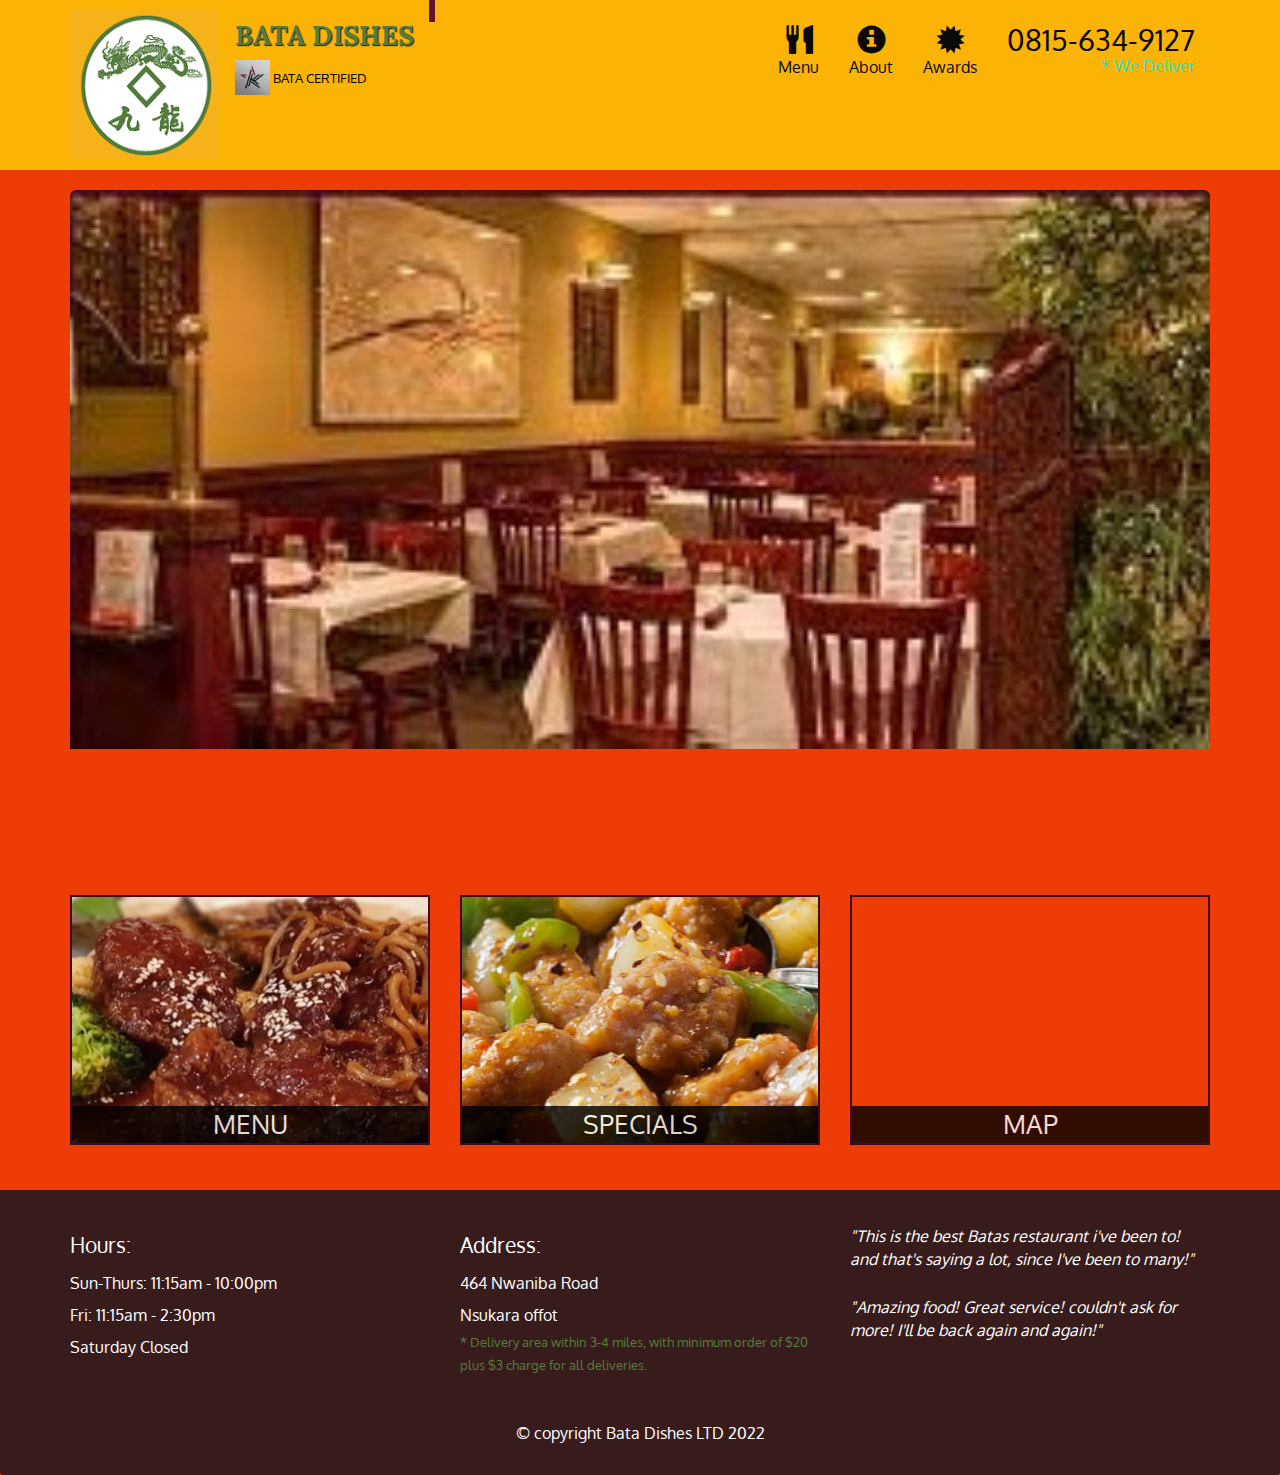
==== index.html @ c7086bea "new files" ====
<!DOCTYPE html>
<html lang="en">
<head>
    <meta charset="UTF-8">
    <meta http-equiv="X-UA-Compatible" content="IE=edge">
    <meta name="viewport" content="width=device-width, initial-scale=1.0">
    <title>Bata Dishes</title>
    <link rel="stylesheet" href="css/bootstrap.css">
    <link rel="stylesheet" href="css/style.css">
    <link rel="stylesheet" href='https://fonts.googleapis.com/css?family=Oxygen'> 
    <link rel="stylesheet" type="text/css" href="//fonts.googleapis.com/css?family=Lora" />
</head>
<body>
<header>
    <nav id="header-nav" class="navbar navbar-default">
        <div class="container">
            <div class="navbar-header">
                <a href="index.html" class="pull-left visible-md visible-lg">
                <div id="logo-img" alt="Logo image"></div>
                </a>
                <div class="navbar-brand">
                <a href="index.html"><h1>Bata Dishes</h1></a>
                <p>
                    <img src="images/star image.jpg" alt="Bata certification">
                    <span>Bata certified</span>
                </p> 
                </div>
                <button id="navbarToggle" type="button" class="navbar-toggle collapsed" 
                data-toggle="collapse" data-target="#collapsable-nav" aria-expanded="false"></button>
                 <span class="sr-only">Toggle navigation</span>
                 <span class="icon-bar"></span>
                 <span class="icon-bar"></span>
                 <span class="icon-bar"></span>
                </button>
             </div>

             <div id="collapsable-nav" class=" collapse in navbar-collapse">
              <!-- aria-expanded="true" style="height:1px" -->
                <ul id="nav-list" class="nav navbar-nav navbar-right">
                    <li id="navHomeButton" class="visible-xs active">
                        <a href="index.html">
                            <span class="glyphicon glyphicon-home"></span>Home
                        </a>
                    </li>
                     <li id="navMenuButton">
                        <a href="#" onclick="$dc.loadMenucategories();">
                            <span class="glyphicon glyphicon-cutlery"></span><br
                            class="hidden-xs">Menu</a>
                    </li>
                    <li>
                        <a href="#">
                            <span class="glyphicon glyphicon-info-sign"></span>
                            <br class="hidden-xs"> About</a>
                    </li>
                    <li>
                        <a href="#">
                            <span class="glyphicon glyphicon-certificate"></span>
                            <br class="hidden-xs">Awards</a>
                        </li>
                     <li>
                    
                    <li id="phone" class="hidden-xs">
                        <a href="tel:0810-364-6915"><span>0815-634-9127</span></a>
                        <div>* We Deliver</div>
                   </li>
               </ul><!--#nav-list-->
            </div><!--.colapse .navbar-collapse-->
        </div><!--.container-->
    </nav><!--#header-nav-->
</header>

<div id="call-btn" class="visible-xs">
    <a class="btn" href="tel:0810-364-6915">
        <span class="glyphicon glyphicon-earphone"></span>
        0815-634-9127
    </a>
</div>
<div id="xs-deliver" class="text-center
visible-xs">* We Deliver </div>

<div id="main-content" class="container">
    <div class="jumbotron">
        <img src="images/jumbotron_768.jpg" alt="picture of restaurant"
        class="img-responsive visible-xs">
    </div>
    <div id="home-tile" class="row">
        <div class="col-md-4 col-sm-6 col-xs-12">
            <a href="menu-categories.html">
                <div id="menu-tile"><span>menu</span>
                </div>
            </a>
        </div>
        <div class="col-md-4 col-sm-6 col-xs-12">
            <a href="single-categories.html">
                <div id="specials-tile"><span>specials</span>
                </div>
            </a>
        </div>
        <div class="col-md-4 col-sm-12 col-xs-12">
            <a href="https://goo.gl/maps/Uqwyq57oGQRNe4wa7"
             target="_blank">
                <div id="map-tile">
                    <iframe src="https://www.google.com/maps/embed?pb=!1m14!1m12!1m3!1d126865
                    .53705532447!2d3.4308096!3d6.4520192!2m3!1f0!2f0!3f0!3m2!1i1024!2i768!4f13
                    .1!5e0!3m2!1sen!2sng!4v1658822013754!5m2!1sen!2sng" width="100%" height="250"
                     style="border:0;" allowfullscreen="" loading="lazy"
                     referrerpolicy="no-referrer-when-downgrade"></iframe>
                    <span>map</span>
                </div>
                </a>
        </div>
    </div><!--end of #home-tiles-->
</div><!--end of #main-content-->

<footer class="panel-footer">
    <div class="container">
        <div class="row">
            <section id="hours" class="col-sm-4">
                <span>Hours:</span><br>
                Sun-Thurs: 11:15am - 10:00pm<br>
                Fri: 11:15am - 2:30pm<br>
                Saturday Closed
                <hr class="visible-xs">
                </section>
                <section id="Address" class="col-sm-4">
                    <span>Address:</span><br>
                    464 Nwaniba Road<br>
                    Nsukara offot
                    <p>* Delivery area within 3-4 miles,
                         with minimum order of $20 plus $3
                        charge for all deliveries.</p>
                    <hr class="visible-xs">
                    </section>
                    <section id="testimonials" class="col-sm-4">
                       <p>"This is the best Batas restaurant i've been to! and that's
                           saying a lot, since I've been to many!"</p> 
                           <p>"Amazing food! Great service! couldn't ask for more!
                                I'll be back again and again!"</p>
                        </section>
        </div>
        <div class="text-center">&copy; copyright Bata Dishes LTD 2022</div>
    </div>
</footer>


<!--jqerry(Bootstrap js plugins depend on it)-->
    <script src="js/jquery-2.1.4.min.js"></script>
    <script src="js/ajax-utils.js"></script>
    <script src="js/bootstrap.min.js"></script>
    <script src="js/my.js"></script>
</body> 
</html>
---- css/style.css ----
body {
    font-size: 16px;
    color: #fff;
    background-color: rgb(238, 60, 6);
    font-family: 'Oxygen', sans-serif;
}
/** HEADER **/
#header-nav {
    background-color: rgba(253, 196, 7, 0.884);
    border-radius: 0;
    border: 0;
}

#logo-img {
    background: url('./images/download.png') no-repeat;
    width: 150px;
    height: 150px;
    margin: 10px 15px 10px 0;
}

.navbar-brand {
    padding-top: 25px;
}

.navbar-brand h1 { /* Restaurant name */
font-family: 'lora', serif;
color: #557c3e;
font-size: 1.5em;
text-transform: uppercase;
font-weight: bold;
text-shadow: 1px 1px 1px #222;
margin-top: 0;
margin-bottom: 0;
line-height: .75;
}
.navbar-brand a:hover, .navbar-brand a:focus{
    text-decoration: none;
}

.navbar-brand p { /*bata cert*/
    color: #000;
    text-transform: uppercase;
    font-size: .7em;
    margin-top: 15px;
}
.navbar-brand p span {/* star-k*/
    vertical-align: middle;
}
#nav-list {
    margin-top: 10px;
}

#nav-list a {
color: #0a0a0a;
text-align: center;
}
#nav-list a:hover {
    background: #E7E7E7;
}
#nav-list a span {
    font-size: 1.8em;
}
#phone { 
    margin-top: 5px;
}
#phone a { /* Phone number */
    text-align: right;
    padding-bottom: 0;
}
#phone div { /* We DELIVER */
    color: #22e4ca;
    text-align: right;
    padding-right: 15px;
}
 .navbar-header button.navbar-toggle, .navbar-header .icon-bar {
    border: 1px solid #61122f;
 }

 .navbar-header button.navbar-toggle {
  clear: both;
  margin-top: -30px;
 }
/* END HEADER */

/*FOOTER*/
.panel-footer {
    margin-top: 30px;
    padding-top: 35px;
    padding-bottom: 30px;
    background-color: rgb(56, 28, 28);
    border-top: 0;
}

.panel-footer div.row {
    margin-bottom: 35px;
}
#hours, #Address {
    line-height: 2;
}
#hours > span, #Address > span {
font-size: 1.3em;
}
#Address p {
    color: #557c3e;
    font-size: .8em;
    line-height: 1.8;
}
#testimonials {
    font-style: italic;
}
#testimonials p:nth-child(2) {
    margin-top: 25px;
}

/*END FOOTER*/
 @media (min-width:1200px) {
    
 }

 @media (min-width:992) and (max-width:1199px) {
 #logo-img{
    background: url('./images/download-medium.png') no-repeat;
    width: 100px;
    height: 100px;
    margin:5px 5px 5px 0;
 }   
}

@media (min-width:768px) and (max-width:991px) {
    .jumbotron{
        background: url('./images/jumbotron_768.jpg') no-repeat;
        height: 558px;
        /* box-shadow: 0 0 50px #3f0c1f;
        border: 2px solid #3f0c1f; */
    }
}
/* extra small devices only*/
 @media (max-width:767px) {
    /*Header*/
.navbar-brand{
        padding-top: 10px;
        height: 80px;
    }
    .navbar-brand h1 {
        font-size: .6em;
        margin-top: 12px;
    }
    .navbar-brand p img {
        height: 20px;
    }

#collapsable-nav a {
    font-size: 1.2em;
}

#collapsable-nav a span {
    font-size: 1em;
    margin-right:5px;
}

#call-btn > a {
    font-size: 1.5em;
    display: block;
    margin: 0 20px;
    padding: 10px;
    border: 2px solid #fff;
    background-color: #a08f0e19;
    color: #951c49;
}

#xs-deliver {
    margin-top: 5px;
    font-size: 2em;
    letter-spacing: .1em;
    text-transform: uppercase;
}
/*END HEADER */

/* FOOTER */
.panel-footer section {
    margin-bottom: 30px;
    text-align: center;
}
.panel-footer section:nth-child(3) {
    margin-bottom: 30px;
    text-align: center; 
}
.panel-footer section hr {
    width: 50%;
} 

/*HOME PAGE*/
.container .jumbotron {
 margin-top: 30px;
 padding: 0;
}
#menu-tile, #specials-tile {
width: 350px;
margin: 0 auto 15px;
}  

.navbar-brand {
    padding-top: 10px;
    height: 80px;
}
.navbar-brand h1 {
    padding-top: 10px;
    font-size: 5vw;
}
.navbar-brand p {
    font-size: .6em;
    margin-top: 12px;
}
.navbar-brand p img {
    height: 20px;
}
#collapsable-nav a {
    font-size: 1.2em;
}
#collapsable-nav a span {
    font-size: 1em;
    margin-right: 5px;
}
#call-btn > a {
    font-size: 1.5em;
    display: block;
    margin: 0 20px;
    padding: 10px;
    border: 2px solid #090116f5;
    background-color: #090116f5;
    color: #22e4ca;
}
#xs-deliver {
    margin-top: 5px;
    font-size: .7em;
    letter-spacing: .1em;
    text-transform: uppercase;
}
/*END HEADER*/
/*HOME PAGE*/
.container .jumbotron {
    margin-top: 30px;
    padding: o;
}
#menu-tile, #specials-tile {
    width: 360px;
    margin: 0 auto 15px;
}
.menu-item-photo {
    margin-right: auto;
}
.menu-item-tile .menu-item-price {
text-align: center;
}

}
/* <super-small extra small devices only eg iphone> */
 @media (max-width: 479px) {
    .navbar-brand h1 {
    padding-top: 5px;
    font-size: 6pvw;
    }
    #menu-tile, #specials-tile {
         width: 280px;
        margin: 0 auto 15px;
    }
    .col-xxs-12 {
        position: relative;
        min-height: 1px;
        padding-right: 15px;
        padding-left: 15px;
        float: left;
        width: 100%;
    }

 }
/** large Device only**/
@media (min-width:1200px ) {
    .container .jumbotron {
        background: url('./images/jumbotron_1200.jpg') no-repeat;
        height: 675px;
        /* box-shadow:0 0 50px #3f0c1f
        border: 2px solid #3f0c1f; */
    }

} 

@media (min-width: 992px ) and (max-width: 1199px) {
    #logo-img{
        background: url('./images/download-medium.png') no-repeat;
        width: 100px;
        height: 100px;
        margin: 5px 5px 5px 0;
    } 

/*HOME PAGE*/
    .container .jumbotron {
    background: url('./images/jumbotron_992.jpg') no-repeat;
    height: 558px;
    /* box-shadow: 0 0 50px #3f0c1f;
    border: 2px solid #3f0c1f; */
   }
}
/*END HOME PAGE*/

/*SMALL DEVICE ONLY*/
@media (min-width: 768px ) and (max-width: 991px) {
    .container .jumbotron {
        background: url('./images/jumbotron_768.jpg') no-repeat;
        height: 432px;
        /* box-shadow: 0 0 50px #3f0c1f;
        border: 2px solid #3f0c1f; */
       }
}

/*extra-small device only*/
#menu-tile, #specials-tile, #map-tile {
    height: 250px;
    width: 100%;
    margin-bottom: 15px;
    position: relative;
    border: 2px solid #3f0c1f;
    overflow: hidden;
}

#menu-tile:hover, #special-tile:hover, #map-tile:hover {
box-shadow: o 1px 5px 1px #cccccc;
}
#menu-tile {
    background: url("./images/menu\ tiles667.jpg") no-repeat;
    background-position:center ;
}

#specials-tile {
    background: url("./images/chinese667.jpg") no-repeat;
    background-position: center;
}

#menu-tile span, #specials-tile span, #map-tile span {
    position: absolute;
    bottom: 0;
    right: 0;
    width: 100%;
    text-align: center;
    font-size: 1.6em;
    text-transform: uppercase;
    background-color: #000;
    color: #fff;
    opacity: .8;
}
/* Menu Categories page*/
.category-tile {
    position: relative;
    border: 2px solid #3F0C1F;
    overflow: hidden;
    width: 200px;
    height: 200px;
    margin: 0 auto 15px;
}
.category-tile span {
    position: absolute;
    bottom: 0;
    right: 0;
    width: 100%;
    text-align: center;
    font-size: 1.2em;
    text-transform: uppercase;
    background-color: #000;
    color: #fff;
    opacity: .8;
}
.category-tile:hover {
    box-shadow: 0 1px 5px 1px #cccccc;
}
#menu-categories-title + div {

    margin-bottom: 50px;
}
/*--end of menu category--*/

/*--Single category--*/
.menu-item-tile {
    margin-bottom: 25px;
}
.menu-item-tile hr {
    width: 80%;
}
.menu-item-tile .menu-item-price {
    font-size: 1.1em;
    text-align: right;
    /* margin-top: -15px;
    margin-right: -15px; */
}
.menu-item-tile .menu-item-price span {
    font-size: .6em;
}
.menu-item-photo {
    position: relative;
    border: 2px solid #3f0c1f;
    overflow: hidden;
    padding: 0;
    margin-right: auto;
    margin-left: auto;
    margin-bottom: 20px;
    max-width: 250px;
}
.menu-item-photo div {
    position: absolute;
    bottom: 0;
    right: 0;
    width: 80px;
    background-color: #557c3e;
    text-align: center;
}
.menu-item-description {
    padding-right: 30px;
}
h3.menu-item-title {
    margin: 0 0 10px;
}
.menu-item-details { 
    font-size: 12px;
    font-style: italic;
} 
.menu-item-tile .menu-item-price {
    text-align: center;
}
.menu-item-description {
    text-align: center;
}
/*--End of single category page--*/
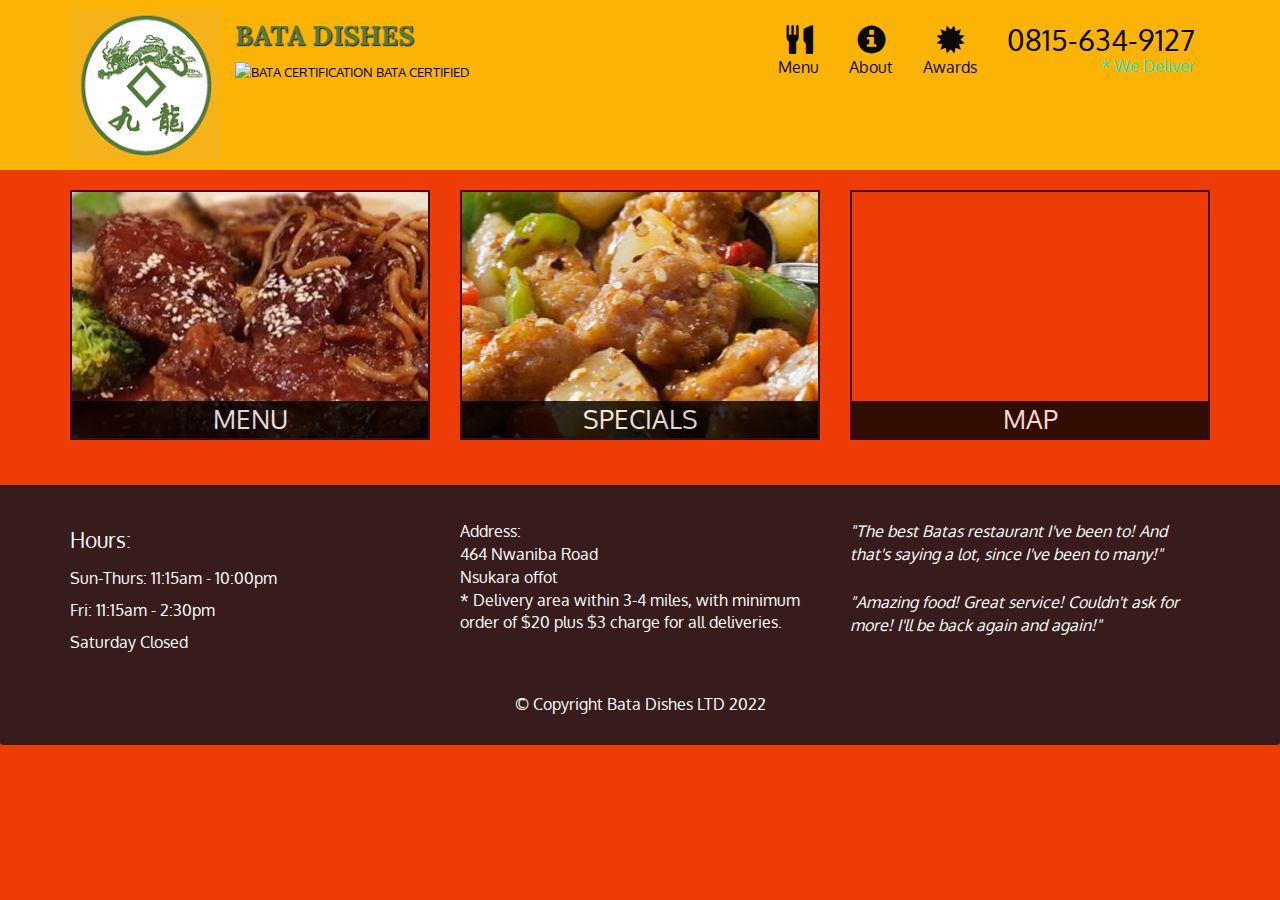
==== commit 0992faf6: "new file" ====
--- a/index.html
+++ b/index.html
@@ -1,88 +1,79 @@
-<!DOCTYPE html>
+<!doctype html>
 <html lang="en">
-<head>
-    <meta charset="UTF-8">
+  <head>
+    <meta charset="utf-8">
     <meta http-equiv="X-UA-Compatible" content="IE=edge">
-    <meta name="viewport" content="width=device-width, initial-scale=1.0">
+    <meta name="viewport" content="width=device-width, initial-scale=1">
     <title>Bata Dishes</title>
-    <link rel="stylesheet" href="css/bootstrap.css">
+    <link rel="stylesheet" href="css/bootstrap.min.css">
     <link rel="stylesheet" href="css/style.css">
-    <link rel="stylesheet" href='https://fonts.googleapis.com/css?family=Oxygen'> 
-    <link rel="stylesheet" type="text/css" href="//fonts.googleapis.com/css?family=Lora" />
-</head>
+    <link href='https://fonts.googleapis.com/css?family=Oxygen:400,300,700' rel='stylesheet' type='text/css'>
+    <link href='https://fonts.googleapis.com/css?family=Lora' rel='stylesheet' type='text/css'>
+  </head>
 <body>
-<header>
+  <header>
     <nav id="header-nav" class="navbar navbar-default">
-        <div class="container">
-            <div class="navbar-header">
-                <a href="index.html" class="pull-left visible-md visible-lg">
-                <div id="logo-img" alt="Logo image"></div>
-                </a>
-                <div class="navbar-brand">
-                <a href="index.html"><h1>Bata Dishes</h1></a>
-                <p>
-                    <img src="images/star image.jpg" alt="Bata certification">
-                    <span>Bata certified</span>
-                </p> 
-                </div>
-                <button id="navbarToggle" type="button" class="navbar-toggle collapsed" 
-                data-toggle="collapse" data-target="#collapsable-nav" aria-expanded="false"></button>
-                 <span class="sr-only">Toggle navigation</span>
-                 <span class="icon-bar"></span>
-                 <span class="icon-bar"></span>
-                 <span class="icon-bar"></span>
-                </button>
-             </div>
+      <div class="container">
+        <div class="navbar-header">
+          <a href="index.html" class="pull-left visible-md visible-lg">
+            <div id="logo-img" alt="Logo image"></div>
+          </a>
 
-             <div id="collapsable-nav" class=" collapse in navbar-collapse">
-              <!-- aria-expanded="true" style="height:1px" -->
-                <ul id="nav-list" class="nav navbar-nav navbar-right">
-                    <li id="navHomeButton" class="visible-xs active">
-                        <a href="index.html">
-                            <span class="glyphicon glyphicon-home"></span>Home
-                        </a>
-                    </li>
-                     <li id="navMenuButton">
-                        <a href="#" onclick="$dc.loadMenucategories();">
-                            <span class="glyphicon glyphicon-cutlery"></span><br
-                            class="hidden-xs">Menu</a>
-                    </li>
-                    <li>
-                        <a href="#">
-                            <span class="glyphicon glyphicon-info-sign"></span>
-                            <br class="hidden-xs"> About</a>
-                    </li>
-                    <li>
-                        <a href="#">
-                            <span class="glyphicon glyphicon-certificate"></span>
-                            <br class="hidden-xs">Awards</a>
-                        </li>
-                     <li>
-                    
-                    <li id="phone" class="hidden-xs">
-                        <a href="tel:0810-364-6915"><span>0815-634-9127</span></a>
-                        <div>* We Deliver</div>
-                   </li>
-               </ul><!--#nav-list-->
-            </div><!--.colapse .navbar-collapse-->
-        </div><!--.container-->
-    </nav><!--#header-nav-->
-</header>
+          <div class="navbar-brand">
+            <a href="index.html"><h1> Bata Dishes</h1></a>
+            <p>
+              <img src="images/star-k-logo.png" alt="Bata certification">
+              <span>Bata Certified</span>
+            </p>
+          </div>
 
-<div id="call-btn" class="visible-xs">
-    <a class="btn" href="tel:0810-364-6915">
-        <span class="glyphicon glyphicon-earphone"></span>
-        0815-634-9127
+          <button type="button" class="navbar-toggle collapsed" 
+          data-toggle="collapse" data-target="#collapsable-nav" aria-expanded="false">
+            <span class="sr-only">Toggle navigation</span>
+            <span class="icon-bar"></span>
+            <span class="icon-bar"></span>
+            <span class="icon-bar"></span>
+          </button>
+        </div>
+
+        <div id="collapsable-nav" class="collapse navbar-collapse">
+           <ul id="nav-list" class="nav navbar-nav navbar-right">
+            <li id="navHomeButton" class="visible-xs active">
+              <a href="index.html">
+                <span class="glyphicon glyphicon-home"></span> Home</a>
+            </li>
+            <li id="navMenuButton">
+              <a href="#" onclick="$dc.loadMenuCategories();">
+                <span class="glyphicon glyphicon-cutlery"></span><br class="hidden-xs"> Menu</a>
+            </li>
+            <li>
+              <a href="#">
+                <span class="glyphicon glyphicon-info-sign"></span><br class="hidden-xs"> About</a>
+            </li>
+            <li>
+              <a href="#">
+                <span class="glyphicon glyphicon-certificate"></span><br class="hidden-xs"> Awards</a>
+            </li>
+            <li id="phone" class="hidden-xs">
+              <a href="tel:410-602-5008">
+                <span>0815-634-9127</span></a><div>* We Deliver</div>
+            </li>
+          </ul><!-- #nav-list -->
+        </div><!-- .collapse .navbar-collapse -->
+      </div><!-- .container -->
+    </nav><!-- #header-nav -->
+  </header>
+
+  <div id="call-btn" class="visible-xs">
+    <a class="btn" href="tel:410-602-5008">
+    <span class="glyphicon glyphicon-earphone"></span>
+    0810-364-6915
     </a>
-</div>
-<div id="xs-deliver" class="text-center
-visible-xs">* We Deliver </div>
+  </div>
+  <div id="xs-deliver" class="text-center visible-xs">* We Deliver</div>
 
-<div id="main-content" class="container">
-    <div class="jumbotron">
-        <img src="images/jumbotron_768.jpg" alt="picture of restaurant"
-        class="img-responsive visible-xs">
-    </div>
+  <div id="main-content" class="container">
+    
     <div id="home-tile" class="row">
         <div class="col-md-4 col-sm-6 col-xs-12">
             <a href="menu-categories.html">
@@ -111,42 +102,38 @@
         </div>
     </div><!--end of #home-tiles-->
 </div><!--end of #main-content-->
+  </div>
 
-<footer class="panel-footer">
+  <footer class="panel-footer">
     <div class="container">
-        <div class="row">
-            <section id="hours" class="col-sm-4">
-                <span>Hours:</span><br>
-                Sun-Thurs: 11:15am - 10:00pm<br>
-                Fri: 11:15am - 2:30pm<br>
-                Saturday Closed
-                <hr class="visible-xs">
-                </section>
-                <section id="Address" class="col-sm-4">
-                    <span>Address:</span><br>
-                    464 Nwaniba Road<br>
-                    Nsukara offot
-                    <p>* Delivery area within 3-4 miles,
-                         with minimum order of $20 plus $3
-                        charge for all deliveries.</p>
-                    <hr class="visible-xs">
-                    </section>
-                    <section id="testimonials" class="col-sm-4">
-                       <p>"This is the best Batas restaurant i've been to! and that's
-                           saying a lot, since I've been to many!"</p> 
-                           <p>"Amazing food! Great service! couldn't ask for more!
-                                I'll be back again and again!"</p>
-                        </section>
-        </div>
-        <div class="text-center">&copy; copyright Bata Dishes LTD 2022</div>
+      <div class="row">
+        <section id="hours" class="col-sm-4">
+          <span>Hours:</span><br>
+          Sun-Thurs: 11:15am - 10:00pm<br>
+          Fri: 11:15am - 2:30pm<br>
+          Saturday Closed
+          <hr class="visible-xs">
+        </section>
+        <section id="address" class="col-sm-4">
+          <span>Address:</span><br>
+          464 Nwaniba Road<br>
+          Nsukara offot
+          <p>* Delivery area within 3-4 miles, with minimum order of $20 plus $3 charge for all deliveries.</p>
+          <hr class="visible-xs">
+        </section>
+        <section id="testimonials" class="col-sm-4">
+          <p>"The best Batas restaurant I've been to! And that's saying a lot, since I've been to many!"</p>
+          <p>"Amazing food! Great service! Couldn't ask for more! I'll be back again and again!"</p>
+        </section>
+      </div>
+      <div class="text-center">&copy; Copyright Bata Dishes LTD 2022</div>
     </div>
-</footer>
+  </footer>
 
-
-<!--jqerry(Bootstrap js plugins depend on it)-->
-    <script src="js/jquery-2.1.4.min.js"></script>
-    <script src="js/ajax-utils.js"></script>
-    <script src="js/bootstrap.min.js"></script>
-    <script src="js/my.js"></script>
-</body> 
+  <!-- jQuery (Bootstrap JS plugins depend on it) -->
+  <script src="js/jquery-2.1.4.min.js"></script>
+  <script src="js/bootstrap.min.js"></script>
+  <script src="js/ajax-utils.js"></script>
+  <script src="js/script.js"></script>
+</body>
 </html>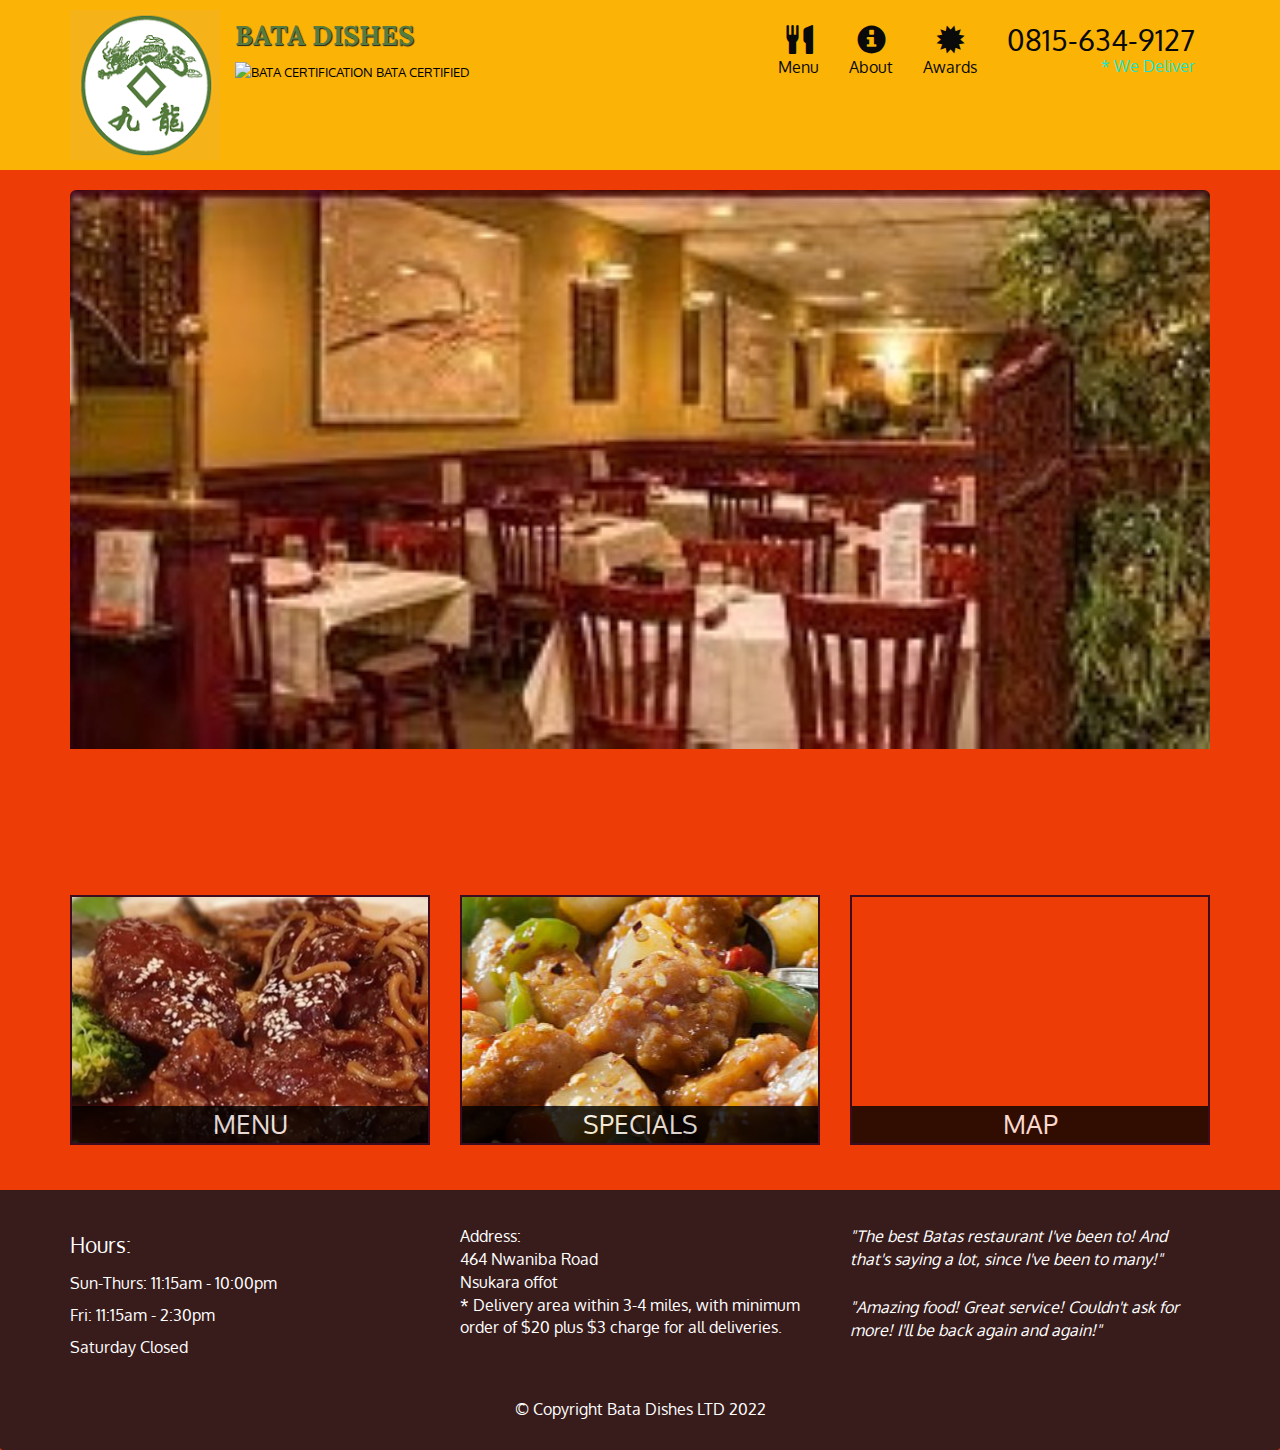
==== commit 19e5f2de: "latest commit" ====
--- a/index.html
+++ b/index.html
@@ -73,7 +73,10 @@
   <div id="xs-deliver" class="text-center visible-xs">* We Deliver</div>
 
   <div id="main-content" class="container">
-    
+    <div class="jumbotron">
+      <img src="./images/jumbotron_768.jpg"
+      class="img-responsive visible-xs">
+  </div>
     <div id="home-tile" class="row">
         <div class="col-md-4 col-sm-6 col-xs-12">
             <a href="menu-categories.html">
@@ -131,7 +134,7 @@
   </footer>
 
   <!-- jQuery (Bootstrap JS plugins depend on it) -->
-  <script src="js/jquery-2.1.4.min.js"></script>
+  <script src="https://cdnjs.cloudflare.com/ajax/libs/jquery/3.6.0/jquery.min.js"></script>
   <script src="js/bootstrap.min.js"></script>
   <script src="js/ajax-utils.js"></script>
   <script src="js/script.js"></script>
--- a/css/style.css
+++ b/css/style.css
@@ -136,7 +136,10 @@
 }
 /* extra small devices only*/
  @media (max-width:767px) {
-    /*Header*/
+    .jumbotron {
+    background: url('./images/jumbotron_768.jpg') no-repeat;
+    height: 300px;}
+    /*Header*/px
 .navbar-brand{
         padding-top: 10px;
         height: 80px;
